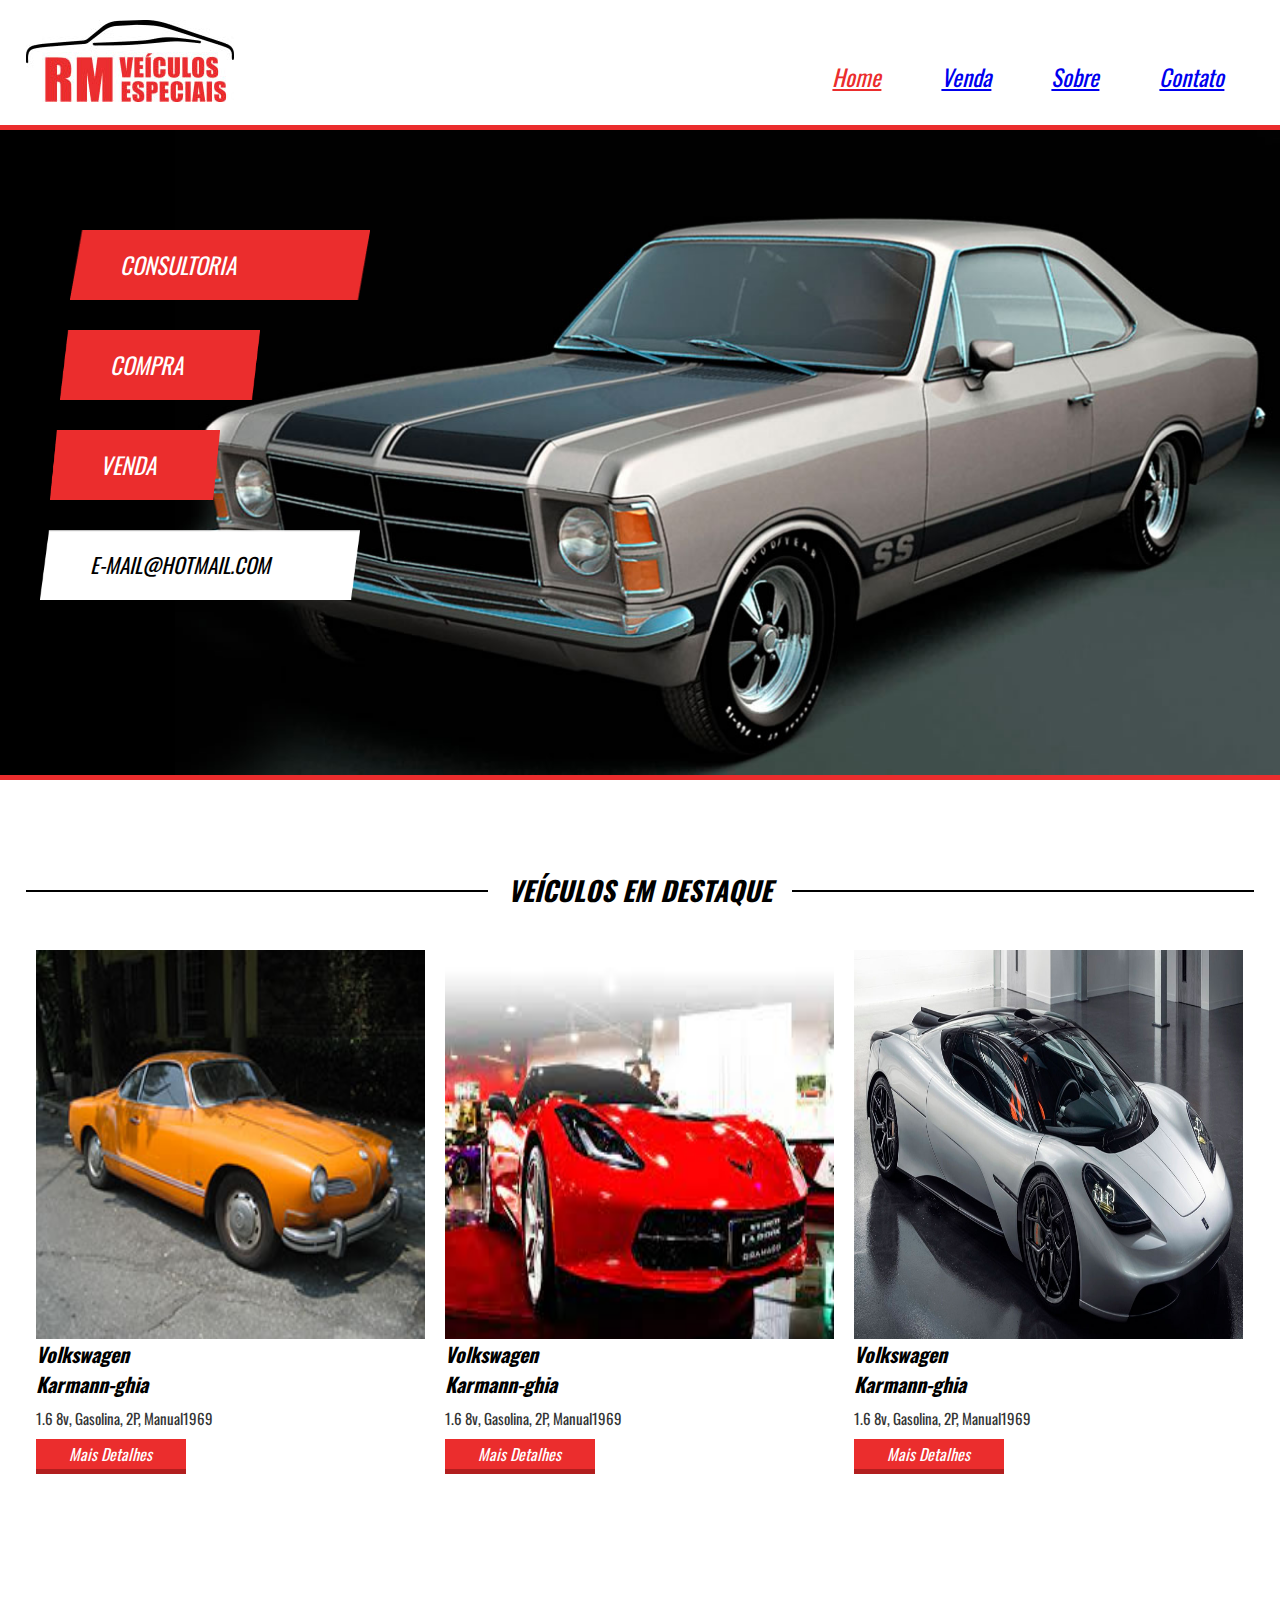
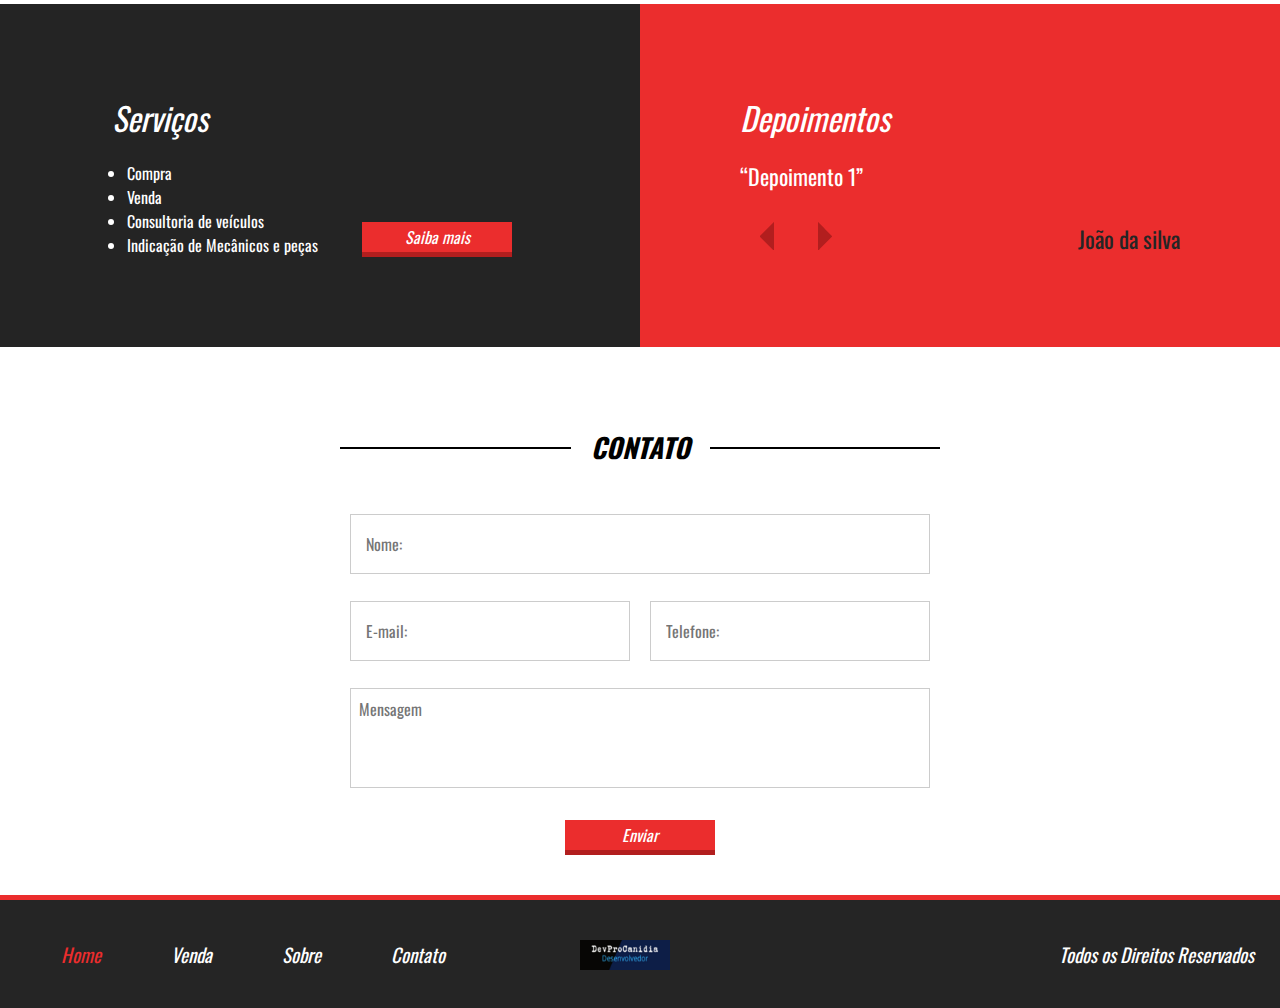
==== index.html @ 8771c3b1 "initial commit" ====
<!DOCTYPE html>
<html>
<head>
	
	<title>Loja de Carros</title>
	<link rel="sortcut icon" href="favicon.ico" type="image/x-icon" />
	<link href = "https://fonts.googleapis.com/css2?family=Oswald&display=swap "rel =" stylesheet ">
	<link href="css/style.css" rel="stylesheet" />
	<meta charset="utf-8" />
	<meta name="viewport" content="width=device-width, initial-scale=1.0, maximum-scale=1.0">
	<!--Tags para SEO-->
	<meta name="description" content="carros, css" />
	<meta name="keywords" content="velocidade, carros, css" />
	<meta name="author" content="DevProCanidia" />
</head>
<body>
	<header style="border-bottom:5px solid #EB2D2D;">
		<div class="container">
			<div class="logo">
				<img src="imagens/logo.jpg">
			</div><!--logo-->

			<nav class="desktop">
				<ul>
					<li><a style="color:#EB2D2D;" href="index.html">Home</a></li>
					<li><a href="venda.html">Venda</a></li>
					<li><a href="sobre.html">Sobre</a></li>
					<li><a href="#contato">Contato</a></li>					
				</ul>
			</nav><!--desktop-->

			<nav class="mobile">
				<ul>
					<li><a style="color:#EB2D2D;" href="index.html">Home</a></li>
					<li><a href="venda.html">Venda</a></li>
					<li><a href="sobre.html">Sobre</a></li>
					<li><a href="#contato">Contato</a></li>
				</ul>
			</nav><!--mobile-->

			<div class="clear"></div>
		</div><!--container-->
	</header>

	<section style="border-bottom:5px solid #EB2D2D;" class="banner">
		<div class="container">
			<div  class="text-banner">
				<div class="text-banner-single">Consultoria</div>
				<div class="text-banner-single">Compra</div>
				<div class="text-banner-single">Venda</div>
				<div class="text-banner-single">e-mail@hotmail.com</div>
			</div><!--text-banner-->

		</div><!--container-->
	</section><!--banner-->

	<section class="veiculos-destaque">
		<div class="line-titulo">
			<div class="ln1"></div>
			<h2>Veículos em destaque</h2>
		</div><!--line-titulo-->

		<div class="container">
			<div class="vitrine-destaque">
				<div style="background-image:url('imagens/carro1.jpg');" class="carro-img"></div><!--carro-img-->
				<div class="info-carro">
					<h2>Volkswagen <br/>Karmann-ghia</h2>
					<p>1.6 8v, Gasolina, 2P, Manual1969</p>
					<a class="btn1" href="veiculo1.html">Mais Detalhes</a>
				</div><!--info-carro-->
			</div><!--vitrine-destaque-->

			<div class="vitrine-destaque">
				<div style="background-image:url('imagens/carro9.jpg');" class="carro-img"></div><!--carro-img-->
				<div class="info-carro">
					<h2>Volkswagen <br/>Karmann-ghia</h2>
					<p>1.6 8v, Gasolina, 2P, Manual1969</p>
					<a class="btn1" href="">Mais Detalhes</a>
				</div><!--info-carro-->
			</div><!--vitrine-destaque-->

			<div class="vitrine-destaque">
				<div style="background-image:url('imagens/carro3.jpg');" class="carro-img"></div><!--carro-img-->
				<div class="info-carro">
					<h2>Volkswagen <br/>Karmann-ghia</h2>
					<p>1.6 8v, Gasolina, 2P, Manual1969</p>
					<a class="btn1" href="">Mais Detalhes</a>
				</div><!--info-carro-->
			</div><!--vitrine-destaque-->
			<div class="clear"></div>

		</div><!--container-->
		
	</section><!--veiculos-destaque-->

<section class="servicos-descricao">
	<div class="half1">
		<div class="half1-wraper">
			<h2>Serviços</h2>
			<ul>
				<li>Compra</li>
				<li>Venda</li>
				<li>Consultoria de veículos</li>
				<li>Indicação de Mecânicos e peças</li>
			</ul>
			<a class="btn1" href="">Saiba mais</a>
		</div><!--half1-wraper-->

	</div><!--half-1-->

	<div class="half2">

		<h2>Depoimentos</h2>
			
		<div class="depoimento-single">
			<p>“Depoimento 1”</p>
			<p>“Depoimento 2”</p>
			<p>“Depoimento 3”</p>
			<p>“Depoimento 4”</p>
			<p>“Depoimento 5”</p>
			<p>“Depoimento 6”</p>
			<p>“Depoimento 7”</p>
			<div class="navigation">
				<div class="arrows">
					<img prev src="imagens/arrow-left.png" />
					<img next src="imagens/arrow-right.png" />
				</div><!--arrows -->

				<div class="nome-depoimento">João da silva</div>
			
			</div><!--navigation-->
			
		</div><!--depoimento-single-->
	
	
	</div><!--half2-->
	
</section><!--servicos-descricao-->

<section id="contato" class="contato">
	<div class="line-titulo">
			<div class="ln1"></div>
			<h2>Contato</h2>
		</div><!--line-titulo-->

		<form>
			<div class="input-wraper w100">
				<input placeholder="Nome:" type="text" name="" required/>
			</div><!--wraper w100-->

			<div class="input-wraper w50">
				<input placeholder="E-mail:" type="text" name="" required/>
			</div><!--wraper w50-->

			<div class="input-wraper w50">
				<input placeholder="Telefone:" type="text" name="" required/>
			</div><!--wraper w50-->

			<div class="input-wraper w100">
				<textarea placeholder="Mensagem"></textarea>
			</div><!--wraper w100-->

			<div class="input-wraper w100">
				<input class="btn1" type="submit" name="" value="Enviar" >
			</div><!--wraper w100-->

			<div class="clear"></div>
		</form>

</section><!--contato-->

<footer style="border-top:5px solid #EB2D2D;">
	<div class="container">
		<nav class="desktop">
			<ul>
				<li><a style="color:#EB2D2D;" href="index.html">Home</a></li>
				<li><a href="venda.html">Venda</a></li>
				<li><a href="sobre.html">Sobre</a></li>
				<li><a href="#contato">Contato</a></li>
			</ul>
		</nav><!--desktop-->
		
		<section class="DevProCanidia">
			<a href="https://github.com/DevProCanidia">
				<img src="imagens/logodevprocanidia.png"/>
			</a>
		</section>

		<p>Todos os Direitos Reservados</p>

	</div>
</footer>
<script src="js/jquery.js"></script>
<script src="js/function.js"></script>

</body>
</html>
---- css/style.css ----
/*resetando o navegador e padronizando o html*/
*
{
	margin: 0;
	padding: 0;
	box-sizing: border-box;
	font-family: 'Oswald', sans-serif;
}


html,body{
	height: 100%;
}

.container{
	width: 100%;
	max-width: 1366px;
	margin: 0 auto;
}

.clear{
	clear: both;
}

/******************************** M E N U ***********************************************/

header{
	padding:20px 2% 35px 2%;
	height: 130px;
}

header div.logo{
	float: left;
}

header nav.desktop{
	float: right;
	position: relative;
	top:40px;
}

header nav.desktop ul{
	list-style-type: none;
}

header nav.desktop li{
	float: left;
	font-size: 23px;
	padding:0 30px;
	font-style: italic;
}



nav.mobile{
	margin-top:40px;
	float: right;
	width: 32px;
	height: 32px;
	background-size: 100% 100%;
	cursor: pointer;
	background-image: url('../imagens/icon_menu.png');
	display: none;
}

nav.mobile ul{
	display: none;
	width: 100%;
	left: 0;
	top: 95px;
	border-bottom:5px solid #EB2D2D;
	z-index: 999;
	position: absolute;
	text-align: center;
	background-color: white;
}

nav.mobile li{
	font-size: 23px;
	padding:20px 0px;
	font-style: italic;
}

nav.mobile li a{
	color: black;
	text-decoration: none;
}

/******** S E S S A O  1 - B A N N E R  ***********************************/
section.banner{
	overflow:hidden;
	width: 100%;
	height: 650px;
	background-color: black;
	background-image: url('../imagens/bg.jpg');
	background-size: contain;
	background-position: right bottom;
	background-repeat: no-repeat;
}

.text-banner{
	padding:70px;	
}

.text-banner-single{
	width: 314px;
	font-style: italic;
	margin-top:30px;
	height: 70px;
	line-height: 70px;
	padding-left: 50px;
	text-transform: uppercase;
	color: white;
	font-size: 23px;
	background-image: url('../imagens/box-text.png');
	background-size: 100% 100%;
	background-repeat: no-repeat;

}

.text-banner .text-banner-single:nth-of-type(1){
	width: 300px;
	position: relative;
	
}

.text-banner .text-banner-single:nth-of-type(2){
	width: 200px;
	height: 70px;
	line-height: 70px;
	position: relative;
	left: -10px;
	
}

.text-banner .text-banner-single:nth-of-type(3){
	width: 170px;
	height: 70px;
	line-height: 70px;
	position: relative;
	left: -20px;
	
}

.text-banner .text-banner-single:nth-of-type(4){
	width: 320px;
	font-size: 21px;
	color: black;
	position: relative;
	left: -30px;
	line-height: 70px;
	background-image: url('../imagens/box-white-text.png');
}
/********** S E S S A O 2 - V E I C U L O S  E M  D E S T A Q U E  *********************/
section.veiculos-destaque{
	padding:90px 2%;
}

section.veiculos-destaque .container{
	max-width: 1366px;
	padding: 40px 0;
}

.line-titulo{
	max-width: 1366px;
	margin:0 auto;
	position: relative;
	text-align: center;
}

.ln1{
	position: absolute;
	height: 2px;
	width: 100%;
	top:20px;
	background:black;
}

.line-titulo h2{
	position: relative;
	background: white;
	display: inline-block;
	text-align: center;
	font-size: 27px;
	padding:0 20px;
	font-style: italic;
	text-transform: uppercase;
}

/*deixar um do lado do outro*/
.vitrine-destaque{
	float: left;
	width: 33.3%;
	padding: 0 10px;		
}

.vitrine-destaque .carro-img{
	width: 100%;
	padding-top: 100%;
	background-size: 100% 100%;	
}

.vitrine-destaque h2{
	color: black;
	font-style: italic;
	font-size: 20px;		
}

.vitrine-destaque p{
	padding-top: 8px;
	color: #353535;
	font-size: 15px;
}

.btn1{
	text-align: center;
	display: inline-block;
	line-height: 30px;
	background-color: #EB2D2D;
	text-decoration: none;
	border-bottom: 5px solid #B21E1E;
	cursor: pointer;
	color: blue;
	width: 150px;
	color: white;
	font-size: 16px;
	font-style: italic;
}

.vitrine-destaque a{
	margin: center;
	margin-top: 10px;
	
}
/******* S E S S A O  3 - S E R V I Ç O S   E  D E S C R I Ç A O ****/
.servicos-descricao{
	display: flex;
}

.half1{
	width: 50%;
	text-align: right;
	padding:90px 0;
	background: #242424;
	color: white;
}

.half1-wraper{
	padding-right: 20%;
	text-align: left;
	display: inline-block;
}

.half1-wraper h2{
	font-weight: normal;
	font-style: italic;
	font-size: 32px;
}

.half1-wraper ul{
	display: inline-block;
	margin-top:20px;
}

.half1-wraper li{
	margin-left: 15px;
}

.half1-wraper a{
	margin-left: 40px;
	display: inline-block;
	vertical-align: bottom;
}

.half2{
	float: left;
	width: 50%;
	padding:90px 100px;
	background:#EB2D2D;
	color: white;
}

.half2 h2{
	font-weight: normal;
	font-style: italic;
	font-size: 32px;
}

.half2 .depoimento-single{
	margin-top:19px;
}

.depoimento-single p{
	font-size: 22px;
}

.navigation{
	float: left;
	width: 100%;
	max-width: 700px;
	margin-top:30px;
}

.arrows{
	float: left;
}

.navigation img{
	cursor: pointer;
	margin:0 20px;
}

.nome-depoimento{
	float: right;
	color: #252525;
	font-size: 23px;
}


/***** S E S S A O  4 - C O N T A T O  *********************/
section.contato{
	padding: 80px 2% 0 2%;
}

section.contato .line-titulo{
	max-width: 600px;
	margin:0 auto;
	position: relative;
	text-align: center;
}

section.contato .line-titulo h2{
	position: relative;
	background: white;
	display: inline-block;
	text-align: center;
	font-size: 27px;
	padding:0 20px;
	font-style: italic;
	text-transform: uppercase;
}

section.contato form{
	max-width: 600px;
	margin: 30px auto;
}

section.contato .input-wraper{
	float: left;
	padding: 10px;
	margin-top: 7px;
}

section.contato input[type=text]{
	width: 100%;
	border: 1px solid #ccc;
	height: 60px;
	font-size: 16px;
	line-height: 40px;
	padding-left: 15px;
}

section.contato textarea{
	width: 100%;
	border: 1px solid #ccc;
	height: 100px;
	padding: 8px;
	resize: none; /*não redimisione*/
	font-size: 16px;
}

section.contato form .input-wraper:nth-of-type(5){
	text-align: center;
}

section.contato input[type=submit]{
	border-right: 0;
	border-top: 0;
	border-left: 0;
	display: inline-block;
	cursor: pointer;
}

.w100{
	width: 100%;
}

.w50{
	width: 50%;
}



/***** S E S S A O  5 - V E N D A S *********************/
section.venda{
	min-height: 90%;
	padding: 50px 0;
}

.content-venda{
	margin-top: 40px;
}

.search1{
	width: 90%;
}

.sidebar{
	float: left;
	width: 30%;
}

.search1 h2{
	font-size: 24px;
	color: black;
	font-weight: normal;
}

.search1 .barra-preco{
	width: 100%;
	height: 30px;
	background: white;
	margin-top: 8px;
	border: 2px solid #cccccc;
	border-radius: 20px;
	position: relative;
}

.barra-preco-fill{
	position: absolute;
	left: 0;
	top: 0;
	width: 0%;
	height: 27px;
	border-radius: 20px;
	background: linear-gradient(to bottom, rgb(255,255,255), rgb(200,200,200));
}

.pointer-barra{
	width: 30px;
	height: 30px;
	position: absolute;
	left: 0;
	top: -3px;
	cursor: pointer;
	border: 1px solid #777777;
	border-radius: 15px;
	background: linear-gradient(to bottom, rgb(255,255,255), rgb(180,180,180));
}

.valor-pesquisa{
	margin-top: 8px;
}
.valor-pesquisa p{
	font-size: 15px;
	font-weight: bold;
}

.valor-pesquisa p:nth-of-type(1){
	float: left;	
}

.valor-pesquisa p:nth-of-type(2){
	float: right;	
}

.search2{
	margin-top: 40px;
}

.search2 h2{
	font-size: 24px;
	color: black;
	font-weight: normal;
}

.form-venda-wraper{
	margin-top: 10px;
}

.form-venda-wraper input[type=checkbox]{
	display: none;
}

.form-venda-wraper label{
	width: 20px;
	height: 20px;
	display: inline-block;
	vertical-align: top;
	border: 1px solid #cccccc;
	border-radius: 8px;
	cursor: pointer;
	position: relative;
}

/*checkbox customizada*/
.form-venda-wraper input[type=checkbox]:checked + label > .circle{
	display: block;
}

.circle{
	width: 10px;
	height: 10px;
	border-radius: 4px;
	background: black;
	position: absolute;
	left: 5px;
	top: 5px;
	display: none;

}
.form-venda-wraper span{
	padding:0 10px;
	display: inline-block;
	vertical-align: top;
}

.vitrine-venda{
	float: left;
	width: 70%;
}

.vitrine-venda .vitrine-destaque{
	margin-top: 20px;
}

/***** S E S S A O  6 - V E N D A  S I N G L E *********************/

section.venda-single{
	padding: 80px 2% 0 2%;
}

section.venda-single .container{
	padding: 40px 0 0 0;
	text-align: center;
	max-width: 1280px;
}
.info-veiculo{
	display: inline-block;
	width: 60%;
}

.foto-destaque{
	width: 100%;
	margin-top: 30px;
	padding-top: 70%;
	background-position: center;
	background-size: cover;/*preencher todo o container*/
	background-repeat: no-repeat;
}

.descricao-veiculo{
	display: inline-block;
	vertical-align: top;
	padding: 80px 20px;
	text-align: left;

}

.descricao-veiculo p{
	font-size: 17px;
	max-width: 300px;
	margin-top: 25px;
}

.descricao-veiculo a{
	margin-top: 25px;
}

.nav-galeria-parent{
	width: 100%;
	padding: 36px;
	position: relative;
}

.arrow-left-nav{
	position: absolute;
	left: 8px;
	top: 50%;
	cursor: pointer;
	transform: translateY(-50%);
	-ms-transform: translateY(-50%);
	background-image: url('../imagens/arrow-left.png');
	background-size: 100% 100%;
	width: 22px;
	height: 22px;
}

.arrow-right-nav{
	position: absolute;
	right: 8px;
	top: 50%;
	cursor: pointer;
	transform: translateY(-50%);
	-ms-transform: translateY(-50%);
	background-image: url('../imagens/arrow-right.png');
	background-size: 100% 100%;
	width: 22px;
	height: 22px;
}

.info-bread{
	padding: 20px 0;
	text-align: left;

}

.info-bread a{
	text-decoration: none;
	color: black;
}

.info-bread a:last-child{
	color: red;
}

.info-bread span{
	padding: 0 30px;
}

/*Fazendo um carrossel de imagens com scroll*/
.nav-galeria{
	overflow: hidden;
	width: 100%;
}

/*
.nav-galeria-wraper{
	width: via js
}
*/
.mini-img-wraper{
	float: left;
	padding: 9px;
	/*width: via js*/	
}

.mini-img{
	width: 100%;
	padding-top: 70%;
	cursor: pointer;
	background-position: center;
	background-size: cover;
	
}

/*fim do carrossel*/

/***** S E S S A O  7 - S O B R E  *********************/

section.sobre{
	min-height: 90%;
	padding: 60px 2% 20px 2%;
}

section.sobre .container{
	max-width: 840px;
	margin-top: 30px;	
}

section.sobre .img-destaque-sobre{
	width: 100%;
	padding-top: 60%;
	background-color: black;
	background-image: url('../imagens/oficina.jpg');
	background-size: cover;
}

section.sobre .descricao-autor{
	margin-top: 20px;
}

.descricao-autor h2{
	font-size: 24px;
}
.descricao-autor p{
	line-height: 28px;
	margin-top: 10px;
	text-align: justify;
}

.descricao-autor2{
	margin-top: 40px;
}

.img-small{
	width: 30%;
	padding-top: 30%;
	background-color: black;
	background-image: url('../imagens/autor.jpg');
	background-size: cover;
	background-position: center;
	float: left;
}
.descricao-autor2 p{
	float: left;
	width: 70%;
	padding: 0 2%;
	text-align: justify;
	line-height: 28px;
	font-style: italic;
	
}

/*************** R O D A P É - F O O T E R  ****************/
footer{
	margin-top: 20px;
	padding: 40px 2%;
	background: #252525;
}

footer nav{
	float: left;
}

footer nav ul{
	list-style-type: none;
}

footer nav ul li{
 float: left;
 font-size: 19px;
 font-style: italic;
 padding:0 35px;
}

footer nav ul a{
	color: white;
	text-decoration: none;
}

.DevProCanidia img{
	width: 90px;
	height: 30px;
	margin-left: 100px;
	background-color: black;
	background-size: cover;
	background-position: center;
	float: left;
	cursor: pointer;
}

footer p{
	text-align: right;
	color: white;
	font-size: 19px;
	font-style: italic;

}

/***** R E S P O N S I V O  N O   T A M A N H O  1 1 0 0 P X  *************/
@media screen and (max-width: 1100px){
	.half1{
	text-align: center;
	}

	.half1-wraper{
	text-align: left;
	padding-right: 0;
	}

	.half1-wraper a{
	display: block;
	margin-left: 0;
	margin-top:15px;
	}
}


/***** R E S P O N S I V O  N O   T A M A N H O  9 0 0 P X  *************/
@media screen and (max-width: 900px){
	.nome-depoimento{
	float: left;
	width: 100%;
	margin:20px 20px;
	}
}
/**************** R E S P O N S I V O  N O   T A M A N H O  7 6 8 P X  *****************/

@media screen and (max-width: 768px){

	nav.desktop
	{
	display: none;
	}

	nav.mobile{
	display: block;
	}
	
	section.banner{
	background-size: cover;
	background-position: 100px center;
	height: 80vh;
	}

	section.servicos-descricao{
	flex-direction: column;
	}

	.nome-depoimento{
	float: right;
	width: auto;
	margin:0px 0px;
	}

	.half1,.half2{
	padding:80px 4%;
	width: 100%;
	}

	.w50{
	width: 100%;
	}

	footer nav{
	display: none;
	}

	footer{
	text-align: center;
	}

	footer p{
	float: none;
	}

	.sidebar{
	width: 100%;
	text-align: center;
	}

	.search1{
	display: inline-block;
	}

	.search2{
	display: inline-block;
	text-align: center;
	}

	.vitrine-venda{
	overflow: hidden;
	width: 100%;
	text-align: center;
	}

	.info-veiculo{
	width: 100%;
	}

	.descricao-veiculo{
	padding: 20px 0;
	text-align: center;
	}

	.descricao-veiculo a{
	display: inline-block;
	}
	.descricao-veiculo p{
	max-width: none;
	}
}
/**************** R E S P O N S I V O  N O   T A M A N H O  5 8 0 P X  *************/

@media screen and (max-width: 580px){
	.text-banner{
	padding:30px;
	}

	.text-banner-single{
	width: 240px;
	font-size: 18px;
	}

	.text-banner .text-banner-single:nth-of-type(4){
	width: 270px;
	}

	section.veiculos-destaque .container{
	max-width: 1000px;
	padding: 40px 0;
	text-align: center;
	}

	section.veiculos-destaque .line-titulo h2{
	font-size: 23px;
	}

	.vitrine-destaque{
	display: inline-block;
	margin-top: 40px;
	float: none;
	width: 85%;
	text-align: center;
	}

	.vitrine-destaque a{
	display: inline-block;
	}
	
	.img-small{
	width: 100%;
	padding-top: 100%;
	}
	
	.descricao-autor2 p{
	width: 100%;
	padding: 20px 2%;

	}
}

/**************** R E S P O N S I V O  N O  T A M A N H O  4 8 0 P X  *************/
@media screen and (max-width: 480px){
	.vitrine-destaque{
	width: 100%;
	}
}
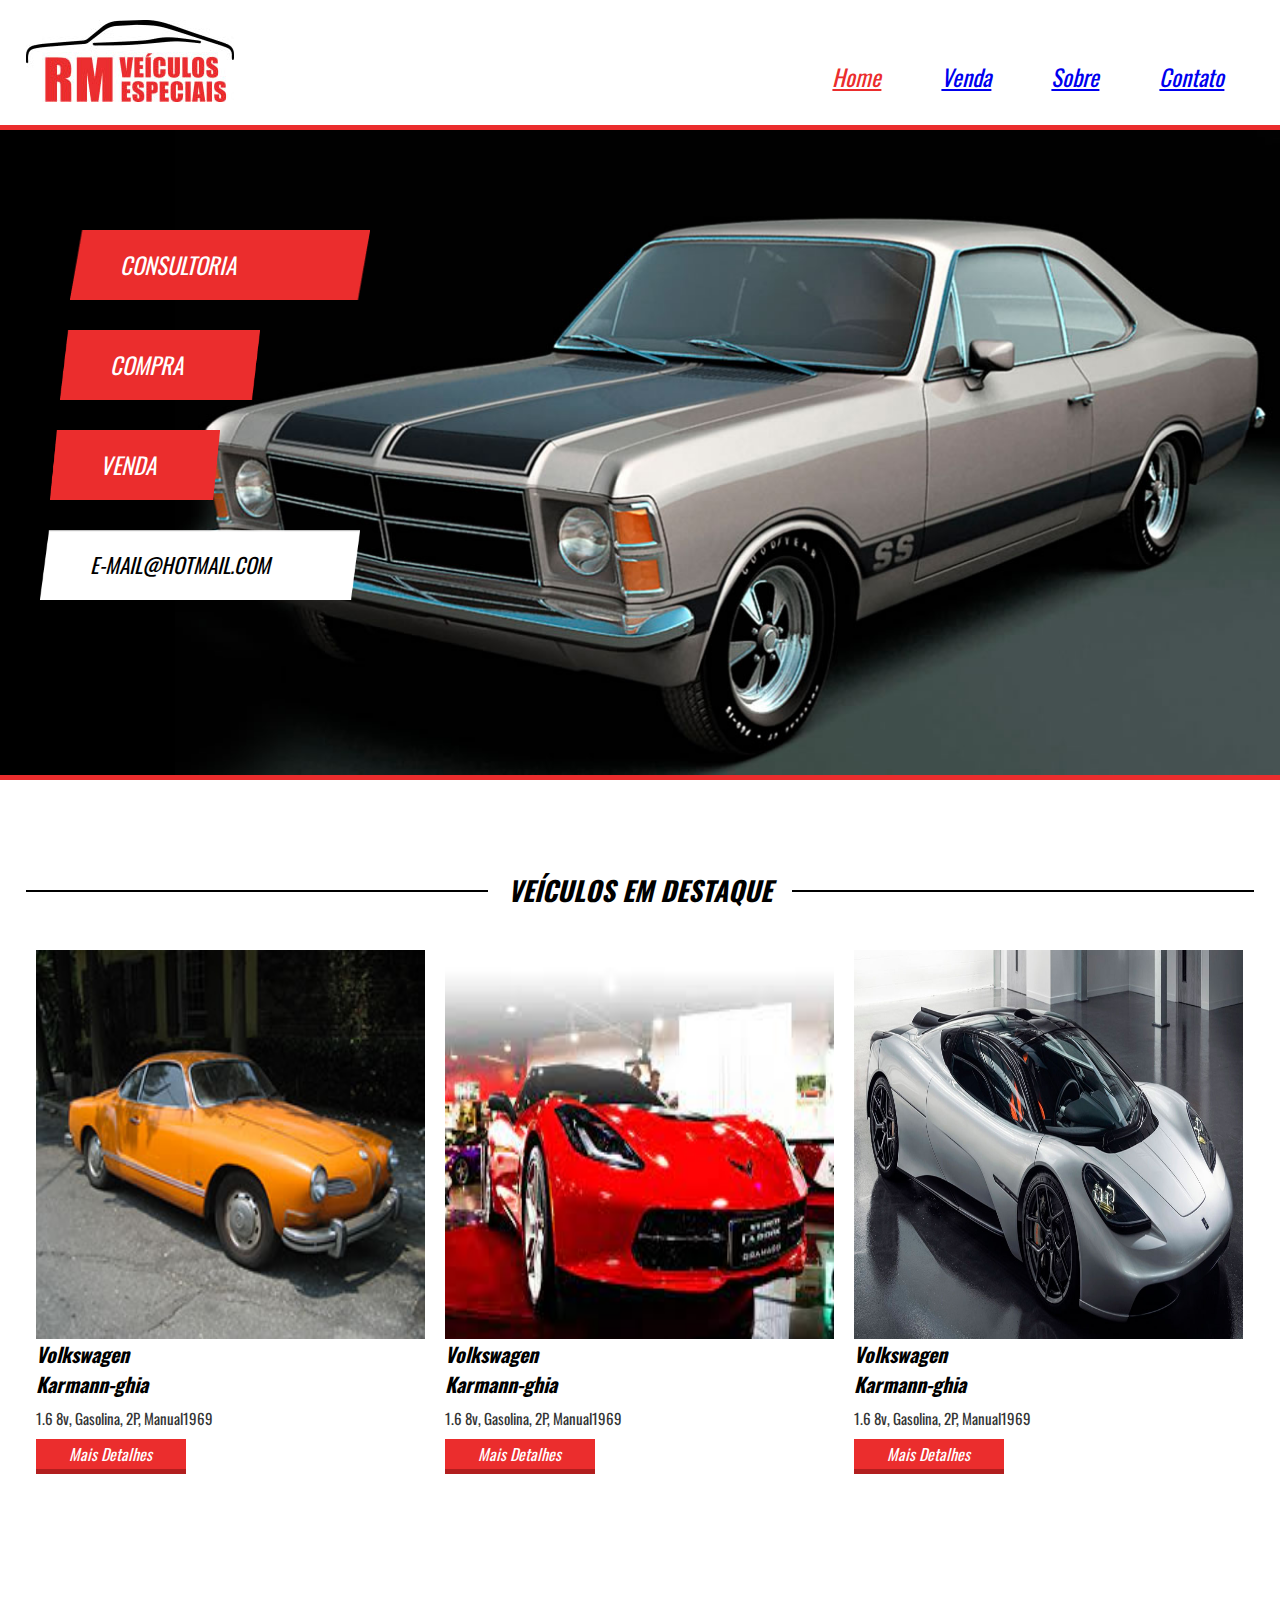
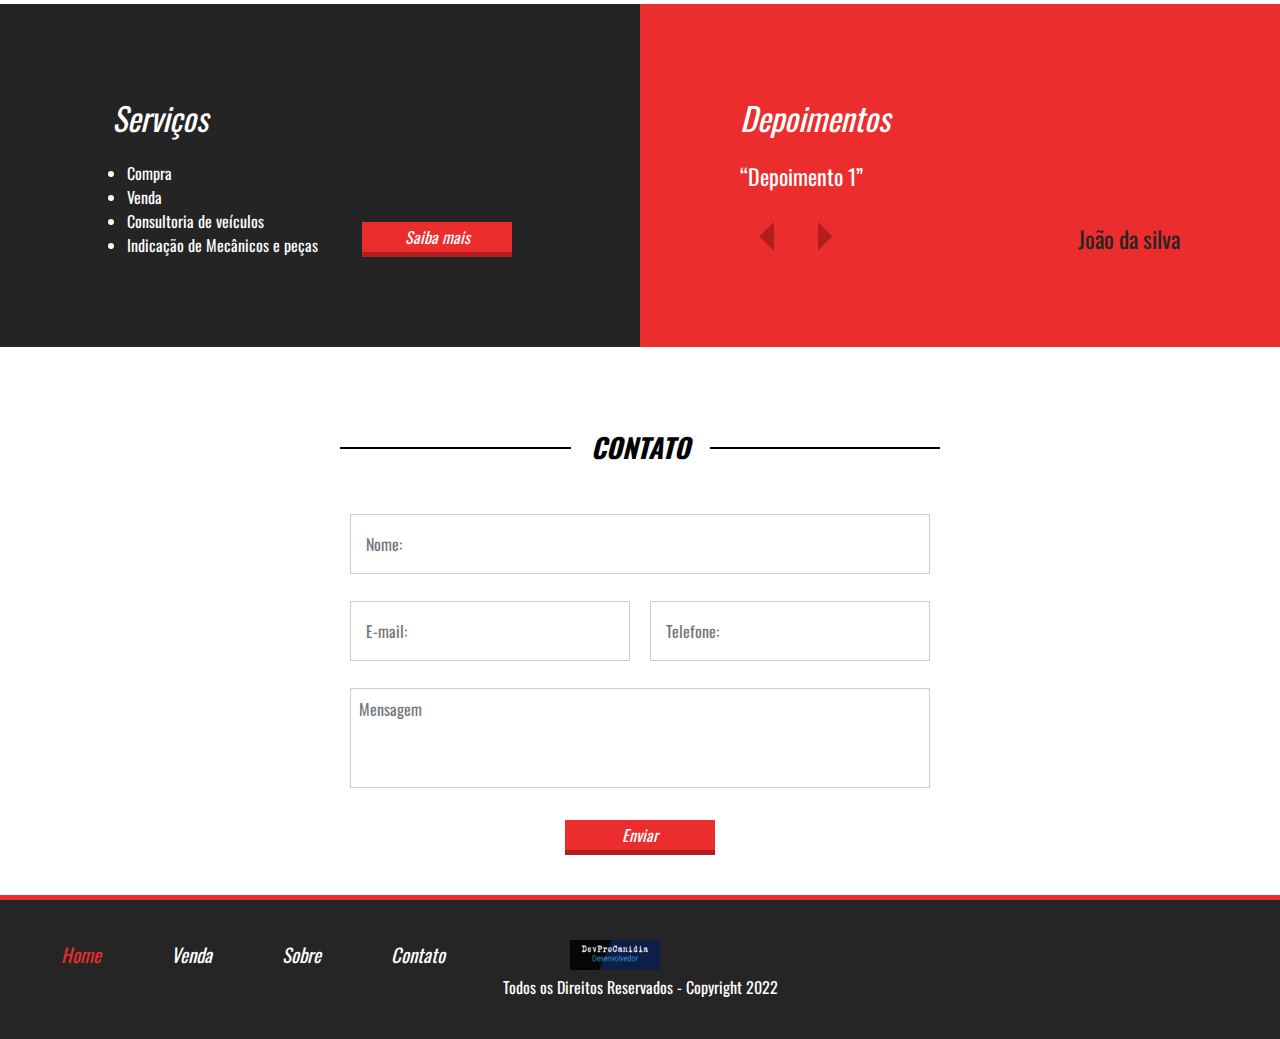
==== commit 44603ed0: "created new functions and customizations" ====
--- a/index.html
+++ b/index.html
@@ -184,12 +184,19 @@
 			<a href="https://github.com/DevProCanidia">
 				<img src="imagens/logodevprocanidia.png"/>
 			</a>
+			
+						
 		</section>
-
-		<p>Todos os Direitos Reservados</p>
-
-	</div>
+		<p>Todos os Direitos Reservados - Copyright 2022</p>
+		
+	</div><!--container-->
 </footer>
+
+<!--PENDÊNCIAS
+* Página Home - botão mais detalhes - criar ação;
+* Página de Vendas - botão mais detalhes - criar página de cada veículo e filtrar preço com o carro e na tag contato fazer a referencia na página home de contato;
+* Página sobre - na tag contato fazer a referencia na página home de contato;
+-->
 <script src="js/jquery.js"></script>
 <script src="js/function.js"></script>
 
--- a/css/style.css
+++ b/css/style.css
@@ -729,24 +729,28 @@
 	text-decoration: none;
 }
 
+.DevProCanidia{
+	display: inline-flex;
+}
+
 .DevProCanidia img{
 	width: 90px;
 	height: 30px;
-	margin-left: 100px;
+	/*margin-left: 190px;original*/
+	margin: 0 90px;
 	background-color: black;
 	background-size: cover;
 	background-position: center;
-	float: left;
+	float: right;
 	cursor: pointer;
 }
 
 footer p{
-	text-align: right;
 	color: white;
-	font-size: 19px;
-	font-style: italic;
-
-}
+	text-align: center;
+}
+
+
 
 /***** R E S P O N S I V O  N O   T A M A N H O  1 1 0 0 P X  *************/
 @media screen and (max-width: 1100px){
@@ -820,9 +824,14 @@
 	footer{
 	text-align: center;
 	}
+	.DevProCanidia img{
+		margin-left: auto;
+		
+	}
 
 	footer p{
 	float: none;
+	color: white;
 	}
 
 	.sidebar{
@@ -916,4 +925,5 @@
 	.vitrine-destaque{
 	width: 100%;
 	}
+	
 }